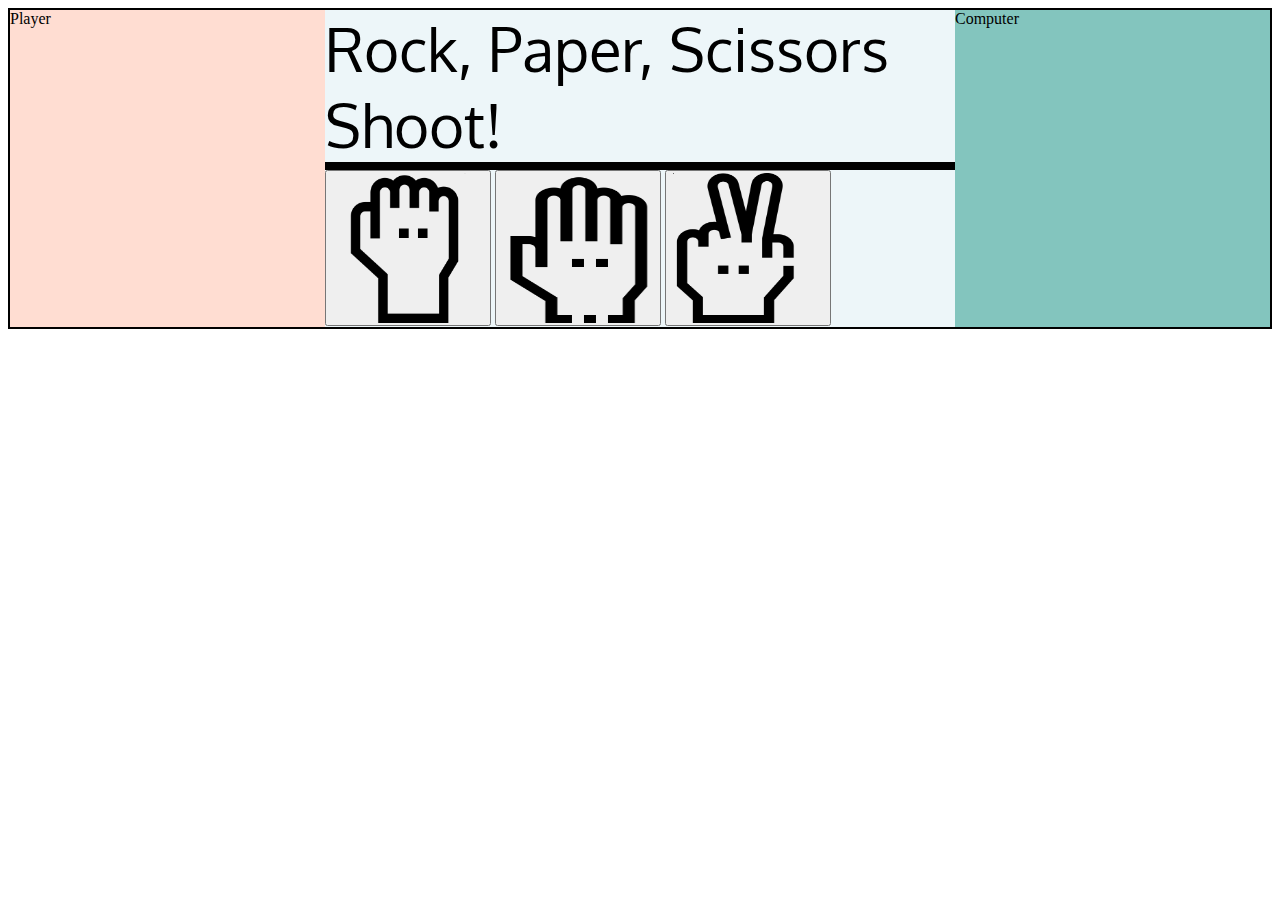
==== game.html @ 9bf41491 "Layout and sizing" ====
<html lang="en">
  <head>
    <meta charset="UTF-8" />
    <title>Rock, Paper, Scissors Shoot!</title>
    <link rel="preconnect" href="https://fonts.googleapis.com" />
    <link rel="preconnect" href="https://fonts.gstatic.com" crossorigin />
    <link
      href="https://fonts.googleapis.com/css2?family=Oxygen&display=swap"
      rel="stylesheet"
    />
    <style>
      .container {
        display: flex;

        border: 2px solid black;
        justify-content: center;
      }
      .container1 {
        /* flex: 1; */
        background-color: #ffddd2;
        flex-basis: 25%;
      }
      .container2 {
        /* flex: 2; */
        background-color: #edf6f9;
        justify-content: center;
        flex-basis: 50%;
        font-family: "Oxygen", sans-serif;
      }
      .container3 {
        /* flex: 1; */
        background-color: #83c5be;
        flex-basis: 25%;
      }
      #result {
        flex: 1;
        color: blue;
        border: 2px solid black;
      }
      #score {
        flex: 1;
        align-items: center;
        border: 2px solid black;
      }
    </style>
  </head>
  <body>
    <div class="container">
      <div class="container1">
        <div>Player</div>
        <div id="humanChoice"></div>
      </div>
      <div class="container2">
        <div style="font-size: 60">Rock, Paper, Scissors Shoot!</div>
        <div id="result"></div>
        <div id="score"></div>
        <button id="rockbtn">
          <img src="images/rock.png" alt="" style="height: 150; width: 150" />
        </button>
        <button id="paperbtn">
          <img src="images/papers.png" alt="" style="height: 150; width: 150" />
        </button>
        <button id="scissorbtn">
          <img
            src="images/scissor.png"
            alt=""
            style="height: 150; width: 150"
          />
        </button>
        <div id="finalResult"></div>
        <div id="reload"></div>
      </div>
      <div class="container3">
        <div>Computer</div>
        <div id="compChoice"></div>
      </div>
    </div>

    <!-- 
     
    <div id="scorec"></div>
    <div id="you"></div>
    <div id="comp"></div>
    <button id="reload" onClick="reloadThePage()">Play Again</button> -->
    <script src="index.js"></script>
  </body>
</html>
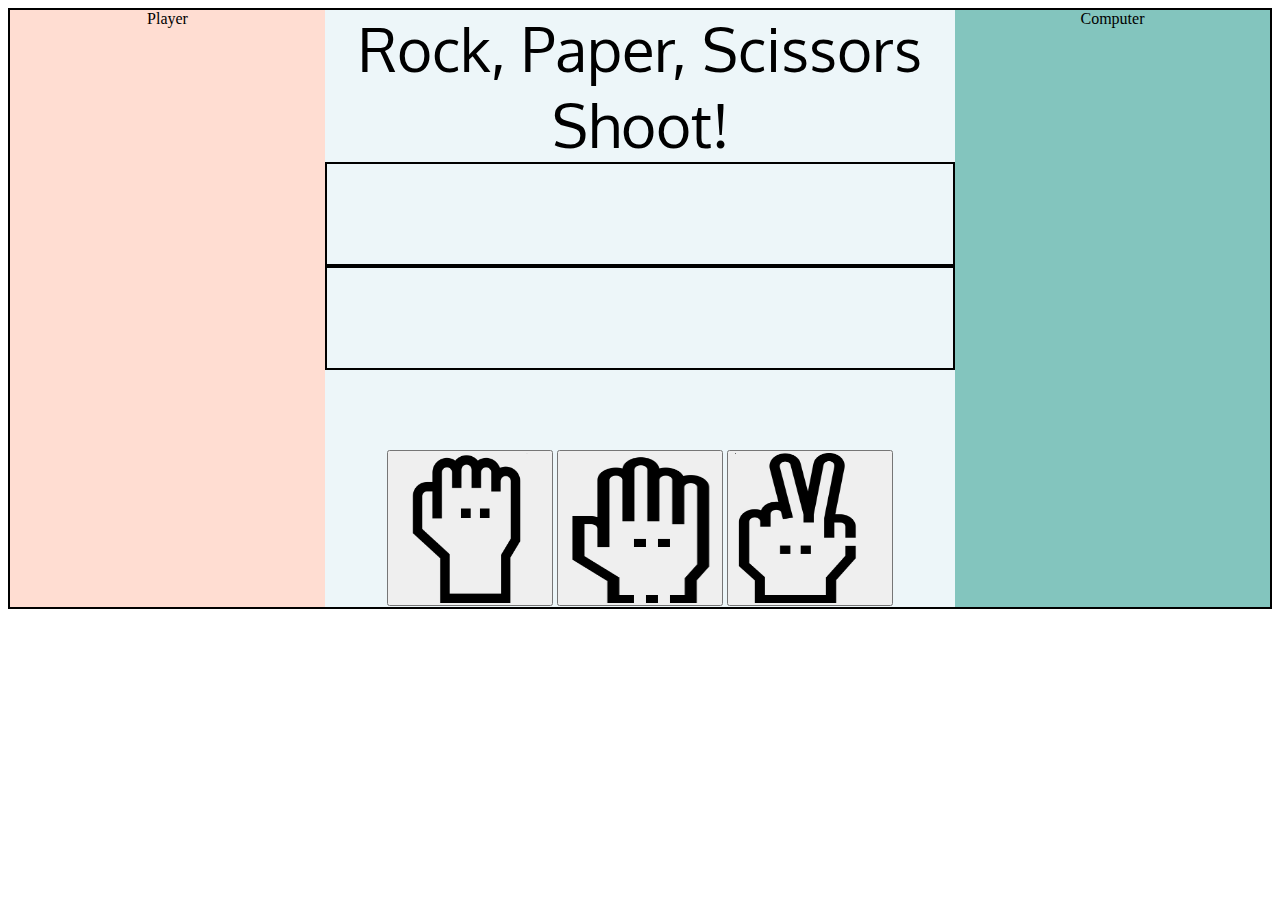
==== commit 4de33605: "Centered text" ====
--- a/game.html
+++ b/game.html
@@ -14,6 +14,7 @@
 
         border: 2px solid black;
         justify-content: center;
+        text-align: center;
       }
       .container1 {
         /* flex: 1; */
@@ -36,11 +37,14 @@
         flex: 1;
         color: blue;
         border: 2px solid black;
+        padding: 50;
       }
       #score {
         flex: 1;
         align-items: center;
         border: 2px solid black;
+        padding: 50;
+        margin-bottom: 80;
       }
     </style>
   </head>
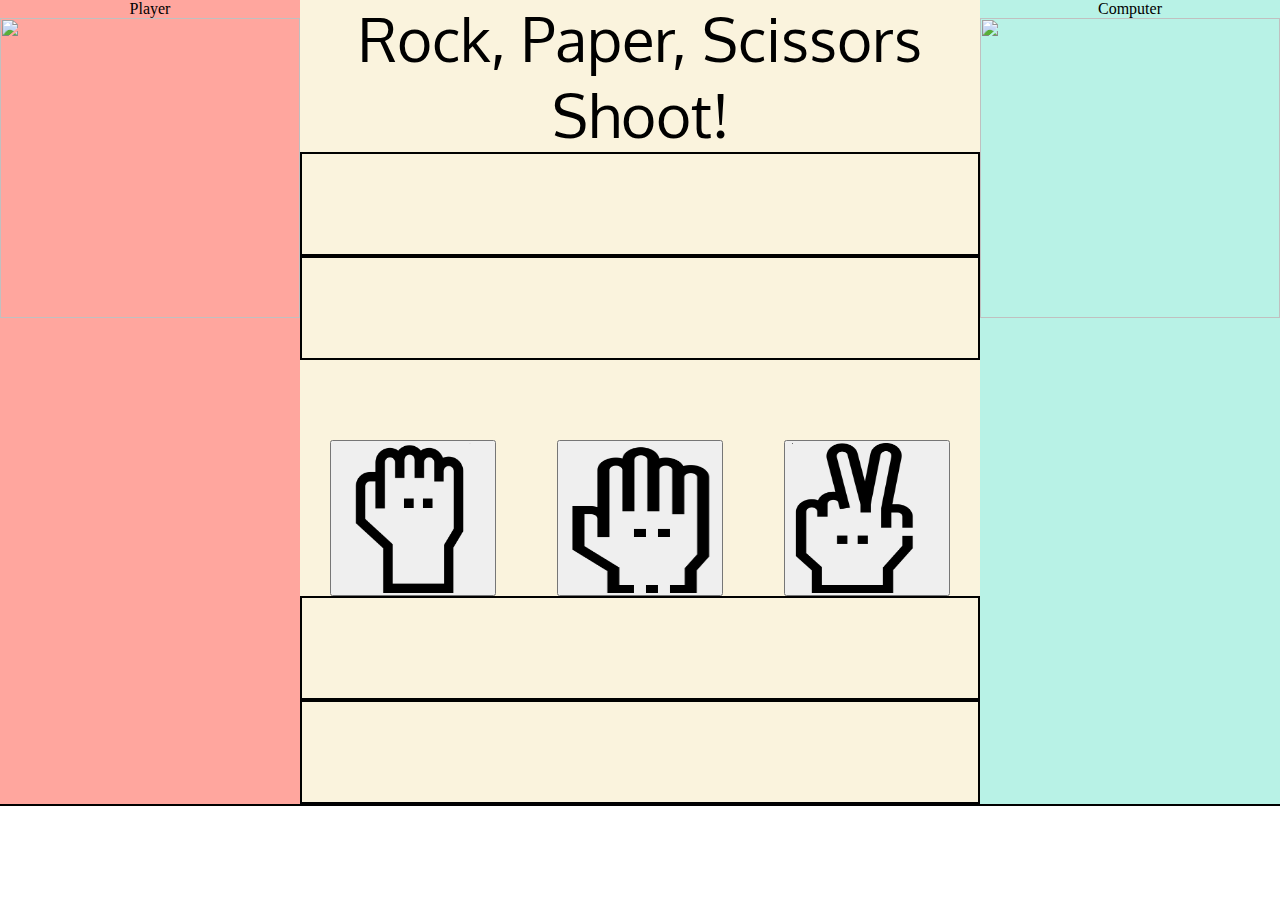
==== commit 0b989ff4: "margins" ====
--- a/game.html
+++ b/game.html
@@ -11,40 +11,51 @@
     <style>
       .container {
         display: flex;
-
+        margin: -10;
         border: 2px solid black;
         justify-content: center;
         text-align: center;
       }
       .container1 {
         /* flex: 1; */
-        background-color: #ffddd2;
-        flex-basis: 25%;
+        background-color: #ffa69e;
+        flex-basis: 20%;
       }
       .container2 {
         /* flex: 2; */
-        background-color: #edf6f9;
+        background-color: #faf3dd;
         justify-content: center;
-        flex-basis: 50%;
+        flex-basis: 60%;
         font-family: "Oxygen", sans-serif;
       }
       .container3 {
         /* flex: 1; */
-        background-color: #83c5be;
-        flex-basis: 25%;
+        background-color: #b8f2e6;
+        flex-basis: 20%;
       }
       #result {
-        flex: 1;
-        color: blue;
         border: 2px solid black;
         padding: 50;
       }
       #score {
-        flex: 1;
         align-items: center;
         border: 2px solid black;
         padding: 50;
         margin-bottom: 80;
+      }
+      #buttons {
+        display: flex;
+        justify-content: space-around;
+      }
+      #finalResult {
+        flex: 1;
+        border: 2px solid black;
+        padding: 50;
+      }
+      #reload {
+        flex: 1;
+        border: 2px solid black;
+        padding: 50;
       }
     </style>
   </head>
@@ -58,19 +69,25 @@
         <div style="font-size: 60">Rock, Paper, Scissors Shoot!</div>
         <div id="result"></div>
         <div id="score"></div>
-        <button id="rockbtn">
-          <img src="images/rock.png" alt="" style="height: 150; width: 150" />
-        </button>
-        <button id="paperbtn">
-          <img src="images/papers.png" alt="" style="height: 150; width: 150" />
-        </button>
-        <button id="scissorbtn">
-          <img
-            src="images/scissor.png"
-            alt=""
-            style="height: 150; width: 150"
-          />
-        </button>
+        <div id="buttons">
+          <button id="rockbtn">
+            <img src="images/rock.png" alt="" style="height: 150; width: 150" />
+          </button>
+          <button id="paperbtn">
+            <img
+              src="images/papers.png"
+              alt=""
+              style="height: 150; width: 150"
+            />
+          </button>
+          <button id="scissorbtn">
+            <img
+              src="images/scissor.png"
+              alt=""
+              style="height: 150; width: 150"
+            />
+          </button>
+        </div>
         <div id="finalResult"></div>
         <div id="reload"></div>
       </div>
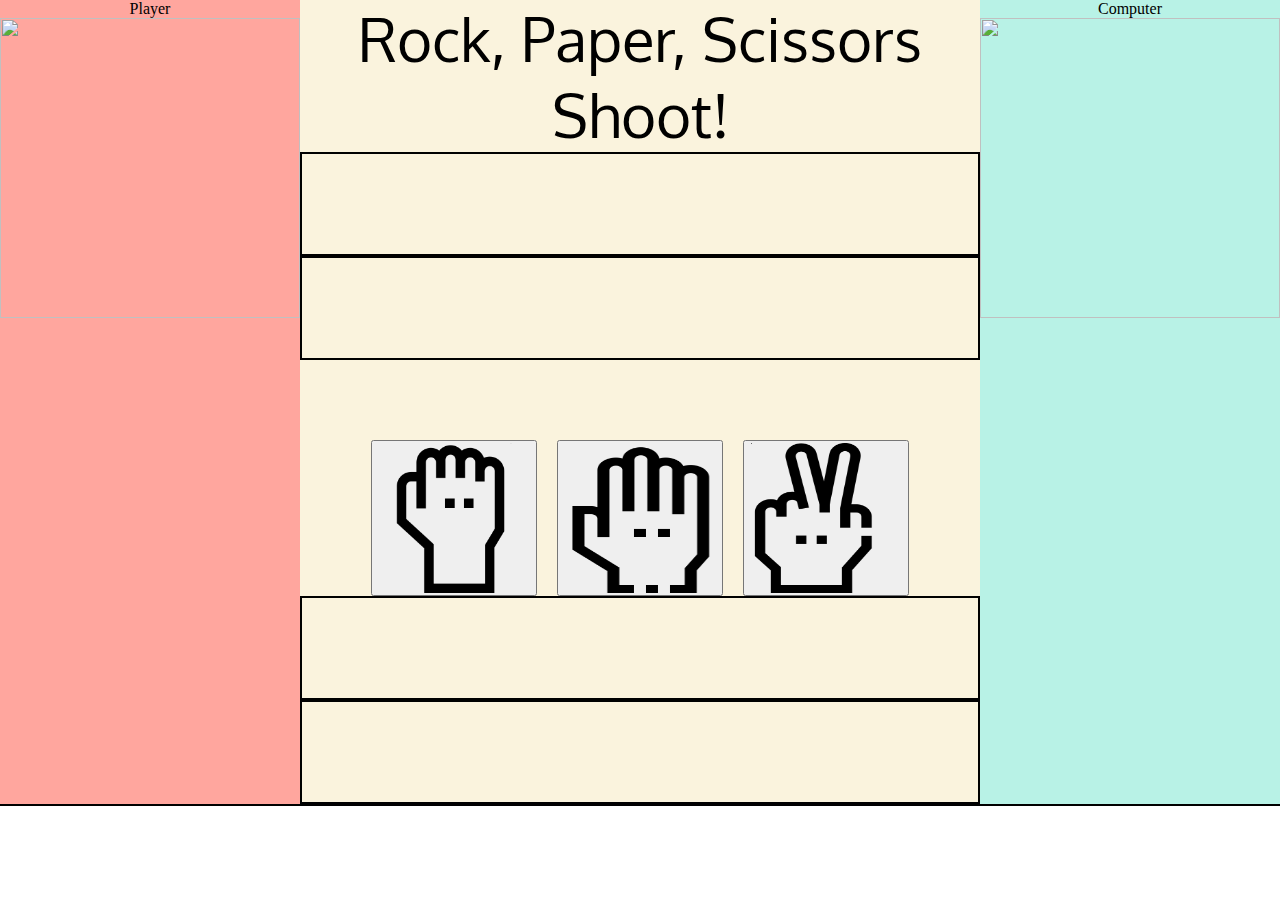
==== commit 613b73d5: "button positions" ====
--- a/game.html
+++ b/game.html
@@ -45,7 +45,13 @@
       }
       #buttons {
         display: flex;
-        justify-content: space-around;
+        justify-content: center;
+      }
+      #rockbtn {
+        margin-right: 20;
+      }
+      #paperbtn {
+        margin-right: 20;
       }
       #finalResult {
         flex: 1;
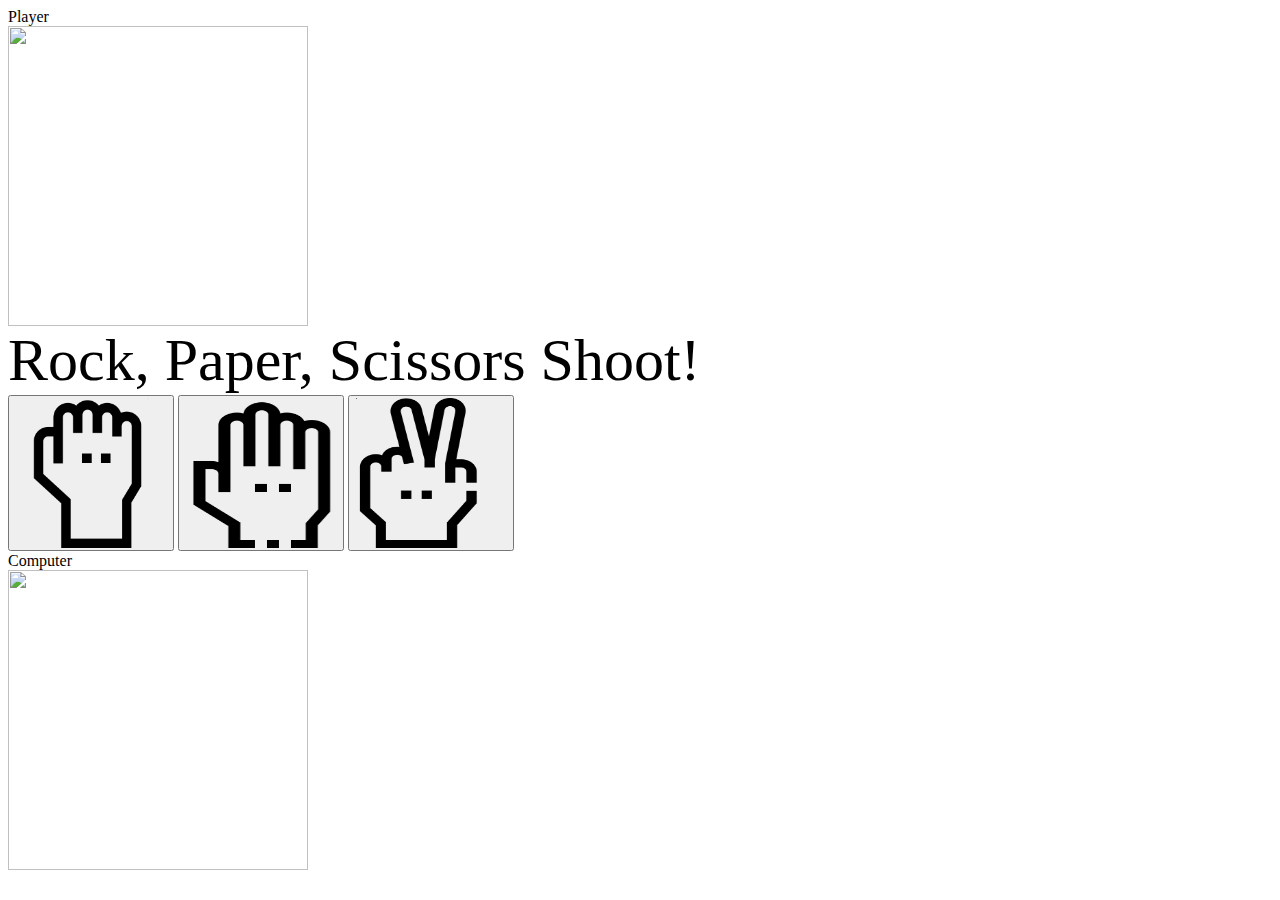
==== commit c6b2f703: "Split css file" ====
--- a/game.html
+++ b/game.html
@@ -5,74 +5,19 @@
     <link rel="preconnect" href="https://fonts.googleapis.com" />
     <link rel="preconnect" href="https://fonts.gstatic.com" crossorigin />
     <link
-      href="https://fonts.googleapis.com/css2?family=Oxygen&display=swap"
+      href="https://fonts.googleapis.com/css2?family=Fredericka+the+Great&display=swap"
       rel="stylesheet"
     />
-    <style>
-      .container {
-        display: flex;
-        margin: -10;
-        border: 2px solid black;
-        justify-content: center;
-        text-align: center;
-      }
-      .container1 {
-        /* flex: 1; */
-        background-color: #ffa69e;
-        flex-basis: 20%;
-      }
-      .container2 {
-        /* flex: 2; */
-        background-color: #faf3dd;
-        justify-content: center;
-        flex-basis: 60%;
-        font-family: "Oxygen", sans-serif;
-      }
-      .container3 {
-        /* flex: 1; */
-        background-color: #b8f2e6;
-        flex-basis: 20%;
-      }
-      #result {
-        border: 2px solid black;
-        padding: 50;
-      }
-      #score {
-        align-items: center;
-        border: 2px solid black;
-        padding: 50;
-        margin-bottom: 80;
-      }
-      #buttons {
-        display: flex;
-        justify-content: center;
-      }
-      #rockbtn {
-        margin-right: 20;
-      }
-      #paperbtn {
-        margin-right: 20;
-      }
-      #finalResult {
-        flex: 1;
-        border: 2px solid black;
-        padding: 50;
-      }
-      #reload {
-        flex: 1;
-        border: 2px solid black;
-        padding: 50;
-      }
-    </style>
+    <link rel="stylesheet" href="styles.css">
   </head>
   <body>
     <div class="container">
       <div class="container1">
-        <div>Player</div>
+        <div class="left">Player</div>
         <div id="humanChoice"></div>
       </div>
       <div class="container2">
-        <div style="font-size: 60">Rock, Paper, Scissors Shoot!</div>
+        <div style="font-size: 60;"">Rock, Paper, Scissors Shoot!</div>
         <div id="result"></div>
         <div id="score"></div>
         <div id="buttons">
@@ -98,7 +43,7 @@
         <div id="reload"></div>
       </div>
       <div class="container3">
-        <div>Computer</div>
+        <div class="right">Computer</div>
         <div id="compChoice"></div>
       </div>
     </div>
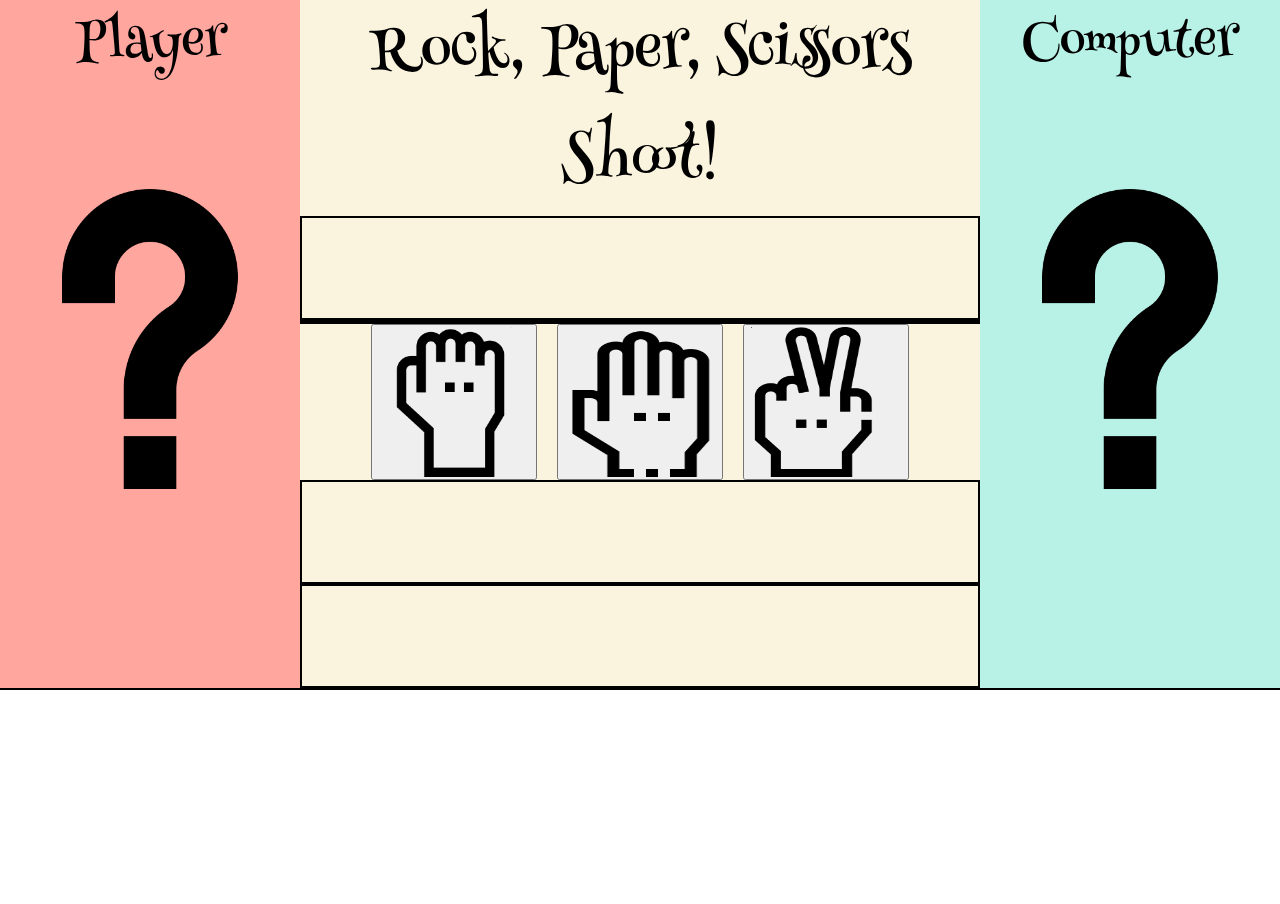
==== commit b3634a89: "heading fonts" ====
--- a/game.html
+++ b/game.html
@@ -2,12 +2,9 @@
   <head>
     <meta charset="UTF-8" />
     <title>Rock, Paper, Scissors Shoot!</title>
-    <link rel="preconnect" href="https://fonts.googleapis.com" />
-    <link rel="preconnect" href="https://fonts.gstatic.com" crossorigin />
-    <link
-      href="https://fonts.googleapis.com/css2?family=Fredericka+the+Great&display=swap"
-      rel="stylesheet"
-    />
+    <link rel="preconnect" href="https://fonts.googleapis.com">
+    <link rel="preconnect" href="https://fonts.gstatic.com" crossorigin>
+    <link href="https://fonts.googleapis.com/css2?family=Henny+Penny&display=swap" rel="stylesheet">
     <link rel="stylesheet" href="styles.css">
   </head>
   <body>
@@ -17,7 +14,7 @@
         <div id="humanChoice"></div>
       </div>
       <div class="container2">
-        <div style="font-size: 60;"">Rock, Paper, Scissors Shoot!</div>
+        <div class="header">Rock, Paper, Scissors Shoot!</div>
         <div id="result"></div>
         <div id="score"></div>
         <div id="buttons">
--- a/styles.css
+++ b/styles.css
@@ -0,0 +1,71 @@
+.container {
+    display: flex;
+    margin: -10;
+    border: 2px solid black;
+    justify-content: center;
+    text-align: center;
+  }
+  .container1 {
+    /* flex: 1; */
+    font-size: 50;
+    background-color: #ffa69e;
+    flex-basis: 20%;
+  }
+  .container2 {
+    /* flex: 2; */
+    background-color: #faf3dd;
+    justify-content: center;
+    flex-basis: 60%;
+     
+  }
+  .container3 {
+    /* flex: 1; */
+    font-size: 50;
+    background-color: #b8f2e6;
+    flex-basis: 20%;
+  }
+  #result {
+    border: 2px solid black;
+    padding: 50;
+  }
+  #score{
+    align-items: center;
+    border: 2px solid black;
+  }
+  #buttons {
+    display: flex;
+    justify-content: center;
+  }
+  #rockbtn {
+    margin-right: 20;
+  }
+  #paperbtn {
+    margin-right: 20;
+  }
+  #finalResult {
+    flex: 1;
+    border: 2px solid black;
+    padding: 50;
+  }
+  #reload {
+    flex: 1;
+    border: 2px solid black;
+    padding: 50;
+    
+  }
+  #humanChoice{
+    padding-top: 100;
+  }
+  #compChoice{
+    padding-top: 100;
+  }
+  .left{
+    font-family: 'Henny Penny', cursive;
+  }
+  .right{
+    font-family: 'Henny Penny', cursive;
+  }
+  .header{
+     font-size: 60;
+    font-family: 'Henny Penny', cursive;
+  }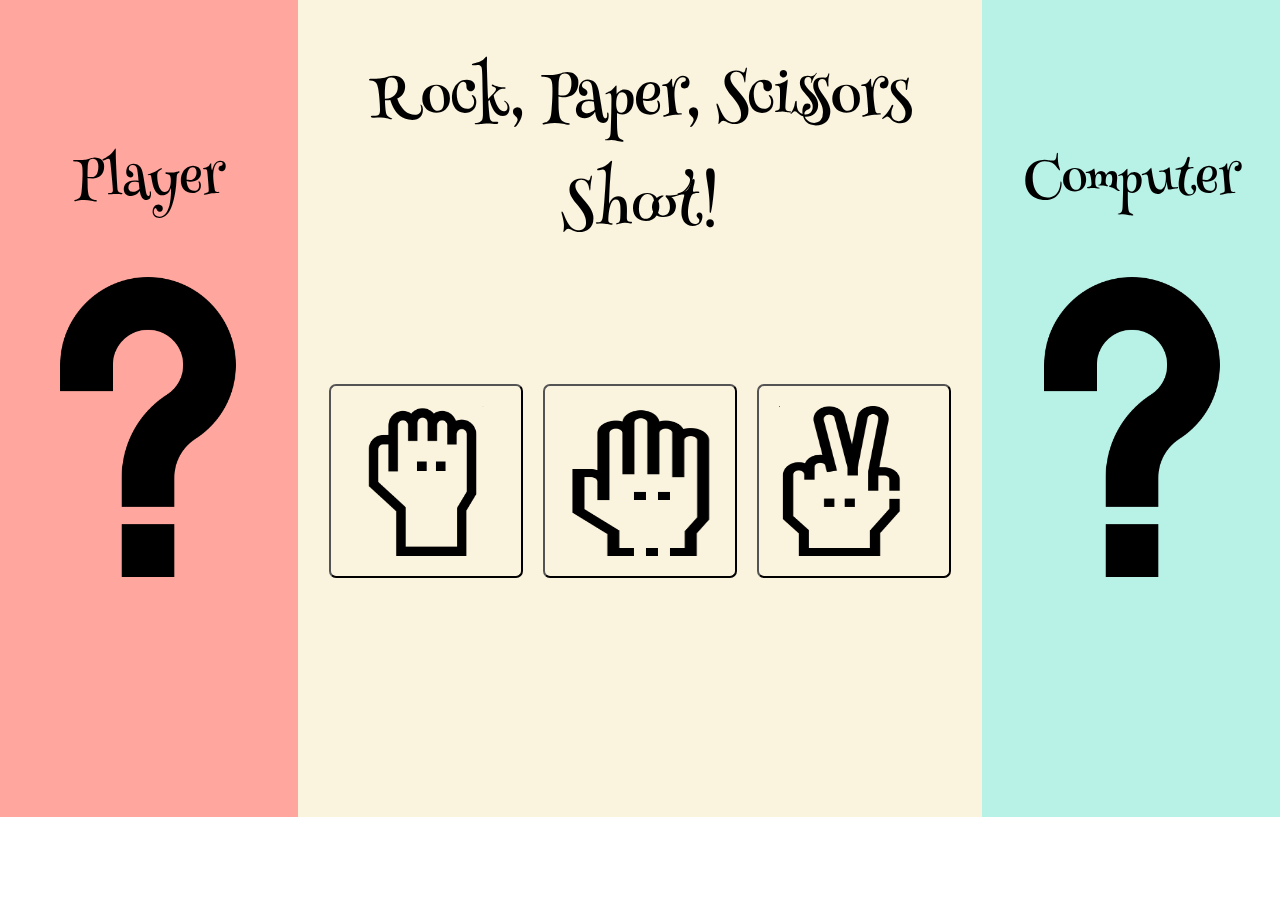
==== commit 844fc327: "sizing and spacing" ====
--- a/game.html
+++ b/game.html
@@ -2,10 +2,19 @@
   <head>
     <meta charset="UTF-8" />
     <title>Rock, Paper, Scissors Shoot!</title>
-    <link rel="preconnect" href="https://fonts.googleapis.com">
-    <link rel="preconnect" href="https://fonts.gstatic.com" crossorigin>
-    <link href="https://fonts.googleapis.com/css2?family=Henny+Penny&display=swap" rel="stylesheet">
-    <link rel="stylesheet" href="styles.css">
+    <link rel="preconnect" href="https://fonts.googleapis.com" />
+    <link rel="preconnect" href="https://fonts.gstatic.com" crossorigin />
+    <link
+      href="https://fonts.googleapis.com/css2?family=Henny+Penny&display=swap"
+      rel="stylesheet"
+    />
+    <link rel="preconnect" href="https://fonts.googleapis.com" />
+    <link rel="preconnect" href="https://fonts.gstatic.com" crossorigin />
+    <link
+      href="https://fonts.googleapis.com/css2?family=Fresca&display=swap"
+      rel="stylesheet"
+    />
+    <link rel="stylesheet" href="styles.css" />
   </head>
   <body>
     <div class="container">
--- a/styles.css
+++ b/styles.css
@@ -1,7 +1,6 @@
 .container {
     display: flex;
     margin: -10;
-    border: 2px solid black;
     justify-content: center;
     text-align: center;
   }
@@ -10,12 +9,15 @@
     font-size: 50;
     background-color: #ffa69e;
     flex-basis: 20%;
+    padding-bottom: 240;
   }
   .container2 {
     /* flex: 2; */
+    font-family: 'Fresca', sans-serif;
     background-color: #faf3dd;
     justify-content: center;
     flex-basis: 60%;
+    font-size: 40 ;
      
   }
   .container3 {
@@ -25,47 +27,62 @@
     flex-basis: 20%;
   }
   #result {
-    border: 2px solid black;
-    padding: 50;
+    padding-top: 60;
+    padding-bottom: 20;
   }
   #score{
+    font-size: 70;
     align-items: center;
-    border: 2px solid black;
   }
   #buttons {
+    padding-top: 40;
     display: flex;
     justify-content: center;
   }
   #rockbtn {
+    padding: 20;
     margin-right: 20;
+    background-color: #faf3dd;
+    border-radius: 7px;
   }
   #paperbtn {
+    padding: 20;
     margin-right: 20;
+    background-color: #faf3dd;
+    border-radius: 7px;
   }
+  #scissorbtn{
+    padding: 20;
+    background-color: #faf3dd;
+    border-radius: 7px;
+    }
+
   #finalResult {
     flex: 1;
-    border: 2px solid black;
-    padding: 50;
+   padding-top: 40;
+   font-size: 60;
+   font-weight: 300;
   }
   #reload {
     flex: 1;
-    border: 2px solid black;
-    padding: 50;
-    
+    padding-top: 20;
   }
   #humanChoice{
-    padding-top: 100;
+    padding-top: 50;
   }
   #compChoice{
-    padding-top: 100;
+    padding-top: 50;
   }
   .left{
+    margin-top: 140;
     font-family: 'Henny Penny', cursive;
   }
   .right{
+    margin-top: 140;
     font-family: 'Henny Penny', cursive;
   }
   .header{
+    margin-top: 50;
      font-size: 60;
     font-family: 'Henny Penny', cursive;
   }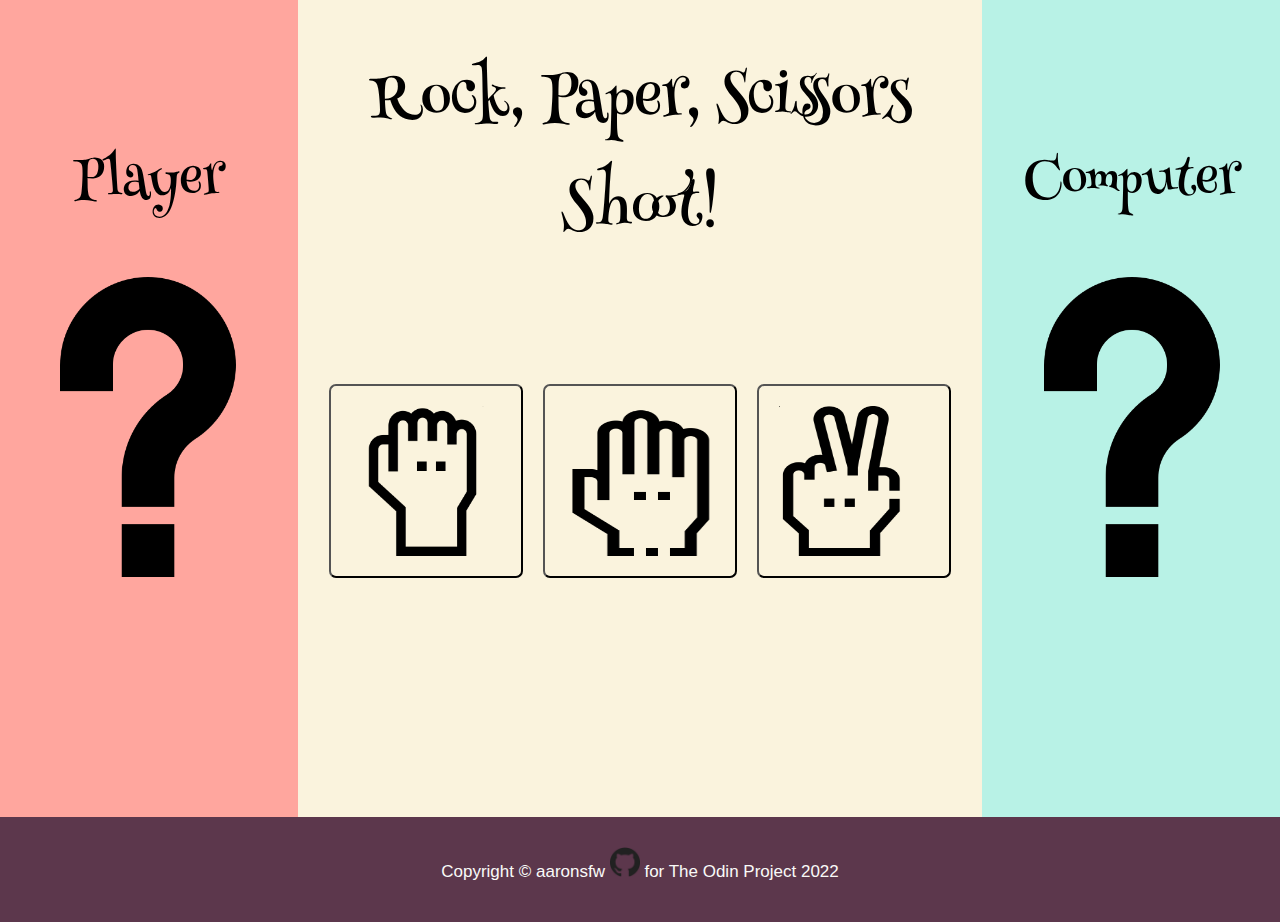
==== commit 01b20896: "added copyright watermark" ====
--- a/game.html
+++ b/game.html
@@ -53,7 +53,15 @@
         <div id="compChoice"></div>
       </div>
     </div>
-
+    <p class="cr">
+      Copyright &copy;
+      <a
+        href="https://github.com/aaronsww"
+        style="text-decoration: none; color: #f9faf8"
+        >aaronsfw
+        <img src="images/gitty2.png" alt="" style="height: 30px" /> </a
+      >for The Odin Project 2022
+    </p>
     <!-- 
      
     <div id="scorec"></div>
--- a/styles.css
+++ b/styles.css
@@ -18,7 +18,7 @@
     justify-content: center;
     flex-basis: 60%;
     font-size: 40 ;
-     
+    padding-bottom: 100;
   }
   .container3 {
     /* flex: 1; */
@@ -44,17 +44,32 @@
     margin-right: 20;
     background-color: #faf3dd;
     border-radius: 7px;
+    transition-duration: 0.4s;
+  }
+  #rockbtn:hover {
+    background-color: #4CAF50;  
+    color: white;
   }
   #paperbtn {
     padding: 20;
     margin-right: 20;
     background-color: #faf3dd;
     border-radius: 7px;
+    transition-duration: 0.4s;
+  }
+  #paperbtn:hover {
+    background-color: #4CAF50;  
+    color: white;
   }
   #scissorbtn{
     padding: 20;
     background-color: #faf3dd;
     border-radius: 7px;
+    transition-duration: 0.4s;
+    }
+    #scissorbtn:hover {
+        background-color: #4CAF50;  
+        color: white;
     }
 
   #finalResult {
@@ -85,4 +100,13 @@
     margin-top: 50;
      font-size: 60;
     font-family: 'Henny Penny', cursive;
-  }+  }
+  .cr{
+    padding: 40px;
+    background-color: #5c374c;
+    margin: -10;
+    font-size:  17px;
+    color: #F9FAF8;
+    text-align: center;
+    font-family: 'Albert Sans', sans-serif;
+}